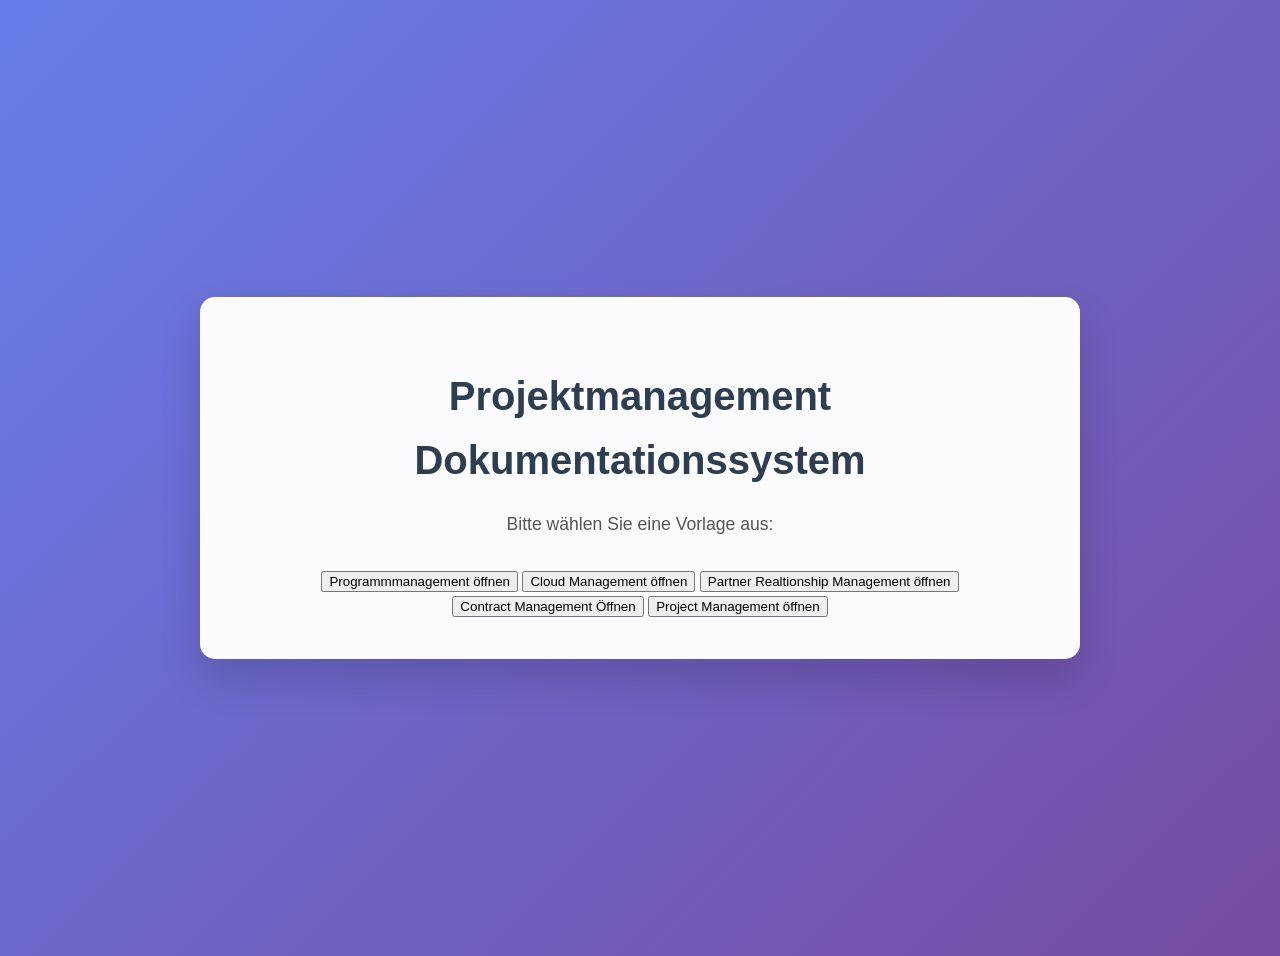
==== index.html @ 902c74c7 "adjusted indexpage" ====
<!DOCTYPE html>
<html lang="de">
<head>
    <meta charset="UTF-8">
    <meta name="viewport" content="width=device-width, initial-scale=1.0">
    <title>Projektmanagement Hauptmenü</title>
    <link rel="stylesheet" href="index-styles.css">
</head>
<body>
    <div class="container">
        <div class="header">
            <h1>Projektmanagement Dokumentationssystem</h1>
            <p>Bitte wählen Sie eine Vorlage aus:</p>
        </div>

        <div class="form-selection-buttons">
                <button class="btn btn-primary" onclick="openProgrammmanagement()">Programmmanagement öffnen</button>
                <button class="btn btn-secondary" onclick="openCloudManagement()">Cloud Management öffnen</button>
                <button class="btn btn-secondary" onclick="openPartnerRealtionshipManagement()">Partner Realtionship Management öffnen</button>
                <button class="btn btn-secondary" onclick="openContractManagement()">Contract Management Öffnen</button>
                <button class="btn btn-secondary" onclick="openProjectManagement()">Project Management öffnen</button>
            </div>

        </div>
</body>
<script>
  function openProgrammmanagement() {
      window.location.href = "programmManagement.html";
  }
  function openCloudManagement() {
      window.location.href = "cloudManagement.html";
  }

  function openPartnerRealtionshipManagement() {
      window.location.href = "partnerRealationshipManagement.html";
  }
  function openContractManagement() {
      window.location.href = "contractManagement.html";
  }
  function openProjectManagement() {
      window.location.href = "projectManagement.html";
  }

</script>

</html>
---- index-styles.css ----
/* General Styles (from previous index-styles.css, potentially modified) */
body {
    display: flex;
    align-items: center;
    justify-content: center;
    font-family: "Segoe UI", Tahoma, Geneva, Verdana, sans-serif;
    background: linear-gradient(135deg, #667eea 0%, #764ba2 100%);
    min-height: 100vh;
    padding: 20px;
    line-height: 1.6; /* Added from HTML style */
    color: #333; /* Added from HTML style */
}

.container {
    max-width: 800px; /* Specific to index.html, adjusted from 600px */
    width: 100%; /* Added from HTML style */
    margin: 0 auto; /* Added from HTML style */
    background: rgba(255, 255, 255, 0.98); /* Added from HTML style */
    backdrop-filter: blur(10px); /* Added from HTML style */
    border-radius: 15px; /* Added from HTML style */
    box-shadow: 0 20px 40px rgba(0, 0, 0, 0.15); /* Added from HTML style */
    overflow: hidden; /* Added from HTML style */
    padding: 40px; /* Added from HTML style */
    text-align: center; /* Added from HTML style */
}

/* Original auth-section and upload-section styles (kept for reference, not used by new HTML) */
.auth-section {
    margin-bottom: 40px;
    text-align: center;
}

.auth-section h2 {
    color: #1e293b;
    font-size: 1.8rem;
    margin-bottom: 20px;
    padding-bottom: 10px;
    border-bottom: 2px solid #e2e8f0;
}

.auth-buttons {
    display: flex;
    gap: 15px;
    justify-content: center;
    flex-wrap: wrap;
    margin-bottom: 30px;
}

.form-group input[type="file"] {
    width: 100%;
    padding: 12px;
    border: 2px dashed #e5e7eb;
    border-radius: 8px;
    font-size: 1rem;
    background: #f9fafb;
    transition: all 0.3s ease;
}

.form-group input[type="file"]:hover {
    border-color: #4f46e5;
    background: #f0f9ff;
}

.upload-section {
    margin-bottom: 30px;
}

.upload-section h3 {
    color: #334155;
    font-size: 1.3rem;
    margin-bottom: 20px;
}

.upload-form {
    display: flex;
    flex-direction: column;
    gap: 20px;
}

.result {
    background: #f8fafc;
    border: 1px solid #e2e8f0;
    border-radius: 8px;
    padding: 20px;
    margin-top: 20px;
    min-height: 60px;
    font-family: "Courier New", monospace;
    font-size: 0.9rem;
    color: #334155;
    white-space: pre-wrap;
    word-break: break-all;
    overflow-x: auto;
}

/* New styles moved from HTML <style> block */
.header {
    margin-bottom: 30px;
}

.header h1 {
    font-size: 2.5em;
    color: #2c3e50;
    margin-bottom: 10px;
}

.header p {
    font-size: 1.1em;
    color: #555;
}

.button-grid {
    display: grid;
    grid-template-columns: repeat(auto-fit, minmax(220px, 1fr));
    gap: 20px;
    margin-top: 30px;
}

.menu-button {
    display: block;
    padding: 20px;
    background: linear-gradient(135deg, #3498db, #2980b9);
    color: white;
    text-decoration: none;
    border-radius: 10px;
    font-size: 1.2em;
    font-weight: 600;
    transition: all 0.3s ease;
    box-shadow: 0 4px 10px rgba(0, 0, 0, 0.1);
}

.menu-button:hover {
    transform: translateY(-5px);
    box-shadow: 0 8px 20px rgba(0, 0, 0, 0.2);
    background: linear-gradient(135deg, #2980b9, #3498db);
}

/* Responsive adjustments */
@media (max-width: 600px) {
    .container {
        padding: 20px;
    }
    .header h1 {
        font-size: 2em;
    }
    .menu-button {
        font-size: 1em;
    }
}
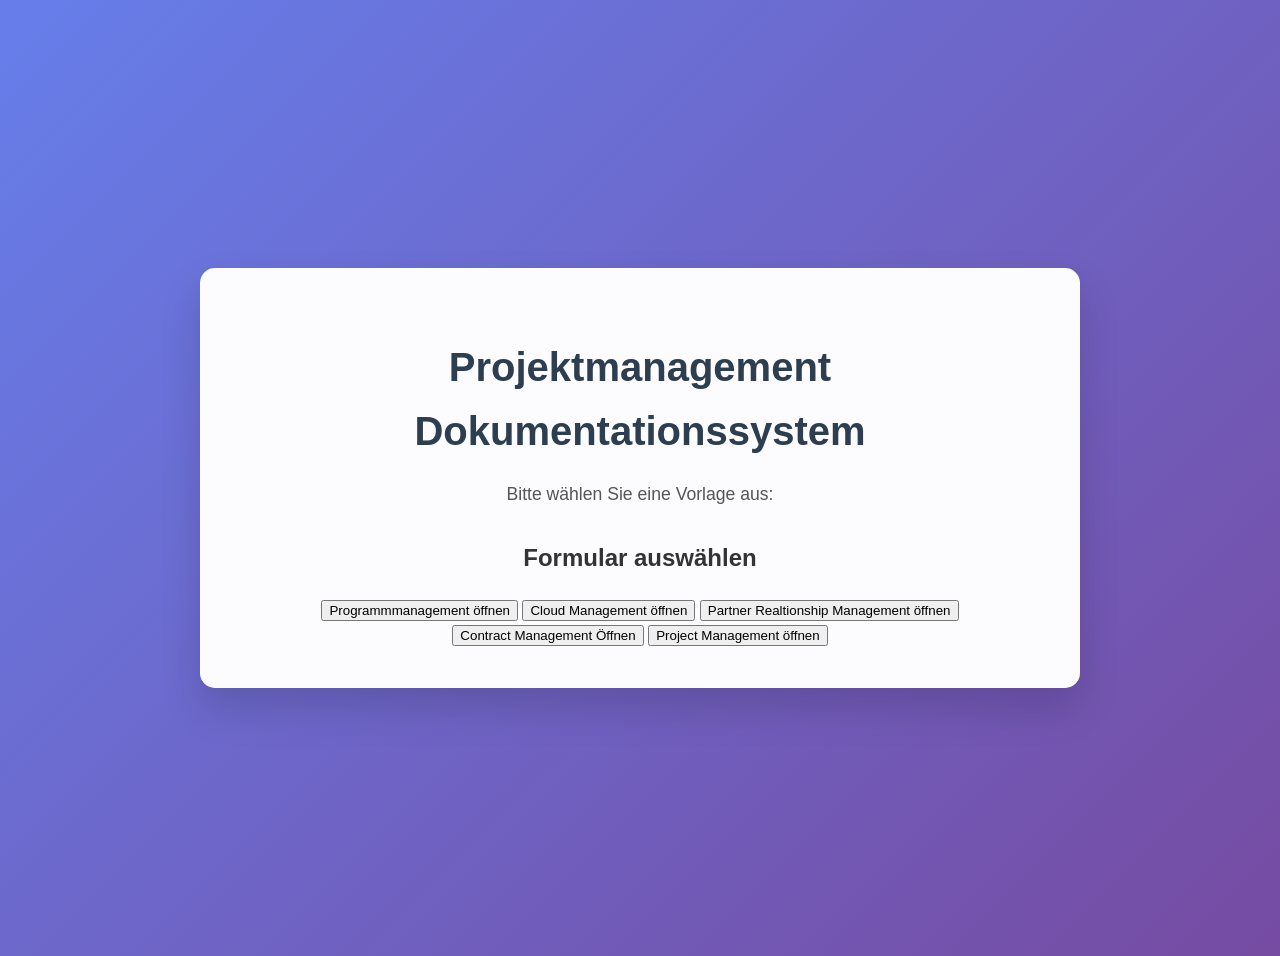
==== commit c72dd9da: "e" ====
--- a/index.html
+++ b/index.html
@@ -13,14 +13,16 @@
             <p>Bitte wählen Sie eine Vorlage aus:</p>
         </div>
 
-        <div class="form-selection-buttons">
+       <div id="formSelectionSection" class="form-selection-section">
+            <h2>Formular auswählen</h2>
+            <p id="selectionMessage"></p>
+            <div class="form-selection-buttons">
                 <button class="btn btn-primary" onclick="openProgrammmanagement()">Programmmanagement öffnen</button>
                 <button class="btn btn-secondary" onclick="openCloudManagement()">Cloud Management öffnen</button>
                 <button class="btn btn-secondary" onclick="openPartnerRealtionshipManagement()">Partner Realtionship Management öffnen</button>
                 <button class="btn btn-secondary" onclick="openContractManagement()">Contract Management Öffnen</button>
                 <button class="btn btn-secondary" onclick="openProjectManagement()">Project Management öffnen</button>
             </div>
-
         </div>
 </body>
 <script>
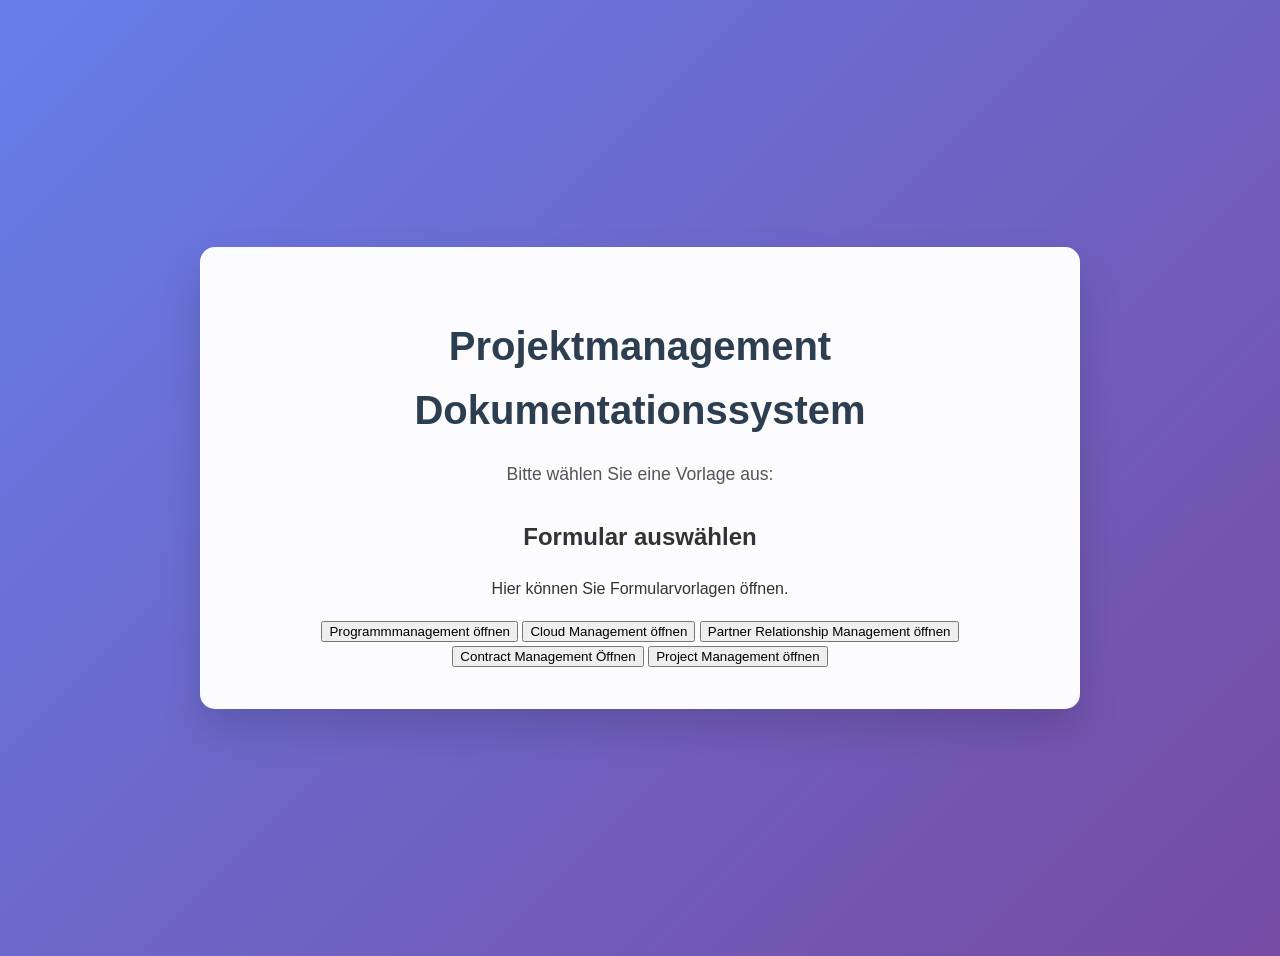
==== commit db4ed171: "perheps a fix" ====
--- a/index.html
+++ b/index.html
@@ -1,10 +1,10 @@
 <!DOCTYPE html>
 <html lang="de">
 <head>
-    <meta charset="UTF-8">
-    <meta name="viewport" content="width=device-width, initial-scale=1.0">
+    <meta charset="UTF-8" />
+    <meta name="viewport" content="width=device-width, initial-scale=1.0" />
     <title>Projektmanagement Hauptmenü</title>
-    <link rel="stylesheet" href="index-styles.css">
+    <link rel="stylesheet" href="index-styles.css" />
 </head>
 <body>
     <div class="container">
@@ -13,36 +13,36 @@
             <p>Bitte wählen Sie eine Vorlage aus:</p>
         </div>
 
-       <div id="formSelectionSection" class="form-selection-section">
+        <div id="formSelectionSection" class="form-selection-section">
             <h2>Formular auswählen</h2>
-            <p id="selectionMessage"></p>
+            <p id="selectionMessage">Hier können Sie Formularvorlagen öffnen.</p>
             <div class="form-selection-buttons">
                 <button class="btn btn-primary" onclick="openProgrammmanagement()">Programmmanagement öffnen</button>
                 <button class="btn btn-secondary" onclick="openCloudManagement()">Cloud Management öffnen</button>
-                <button class="btn btn-secondary" onclick="openPartnerRealtionshipManagement()">Partner Realtionship Management öffnen</button>
+                <button class="btn btn-secondary" onclick="openPartnerRealtionshipManagement()">Partner Relationship Management öffnen</button>
                 <button class="btn btn-secondary" onclick="openContractManagement()">Contract Management Öffnen</button>
                 <button class="btn btn-secondary" onclick="openProjectManagement()">Project Management öffnen</button>
             </div>
         </div>
+    </div>
+
+    <script>
+        // --- Navigation Functions with your specified links ---
+        function openProgrammmanagement() {
+            window.location.href = "programmManagement.html";
+        }
+        function openCloudManagement() {
+            window.location.href = "cloudManagement.html";
+        }
+        function openPartnerRealtionshipManagement() {
+            window.location.href = "partnerRealationshipManagement.html";
+        }
+        function openContractManagement() {
+            window.location.href = "contractManagement.html";
+        }
+        function openProjectManagement() {
+            window.location.href = "projectManagement.html";
+        }
+    </script>
 </body>
-<script>
-  function openProgrammmanagement() {
-      window.location.href = "programmManagement.html";
-  }
-  function openCloudManagement() {
-      window.location.href = "cloudManagement.html";
-  }
-
-  function openPartnerRealtionshipManagement() {
-      window.location.href = "partnerRealationshipManagement.html";
-  }
-  function openContractManagement() {
-      window.location.href = "contractManagement.html";
-  }
-  function openProjectManagement() {
-      window.location.href = "projectManagement.html";
-  }
-
-</script>
-
 </html>
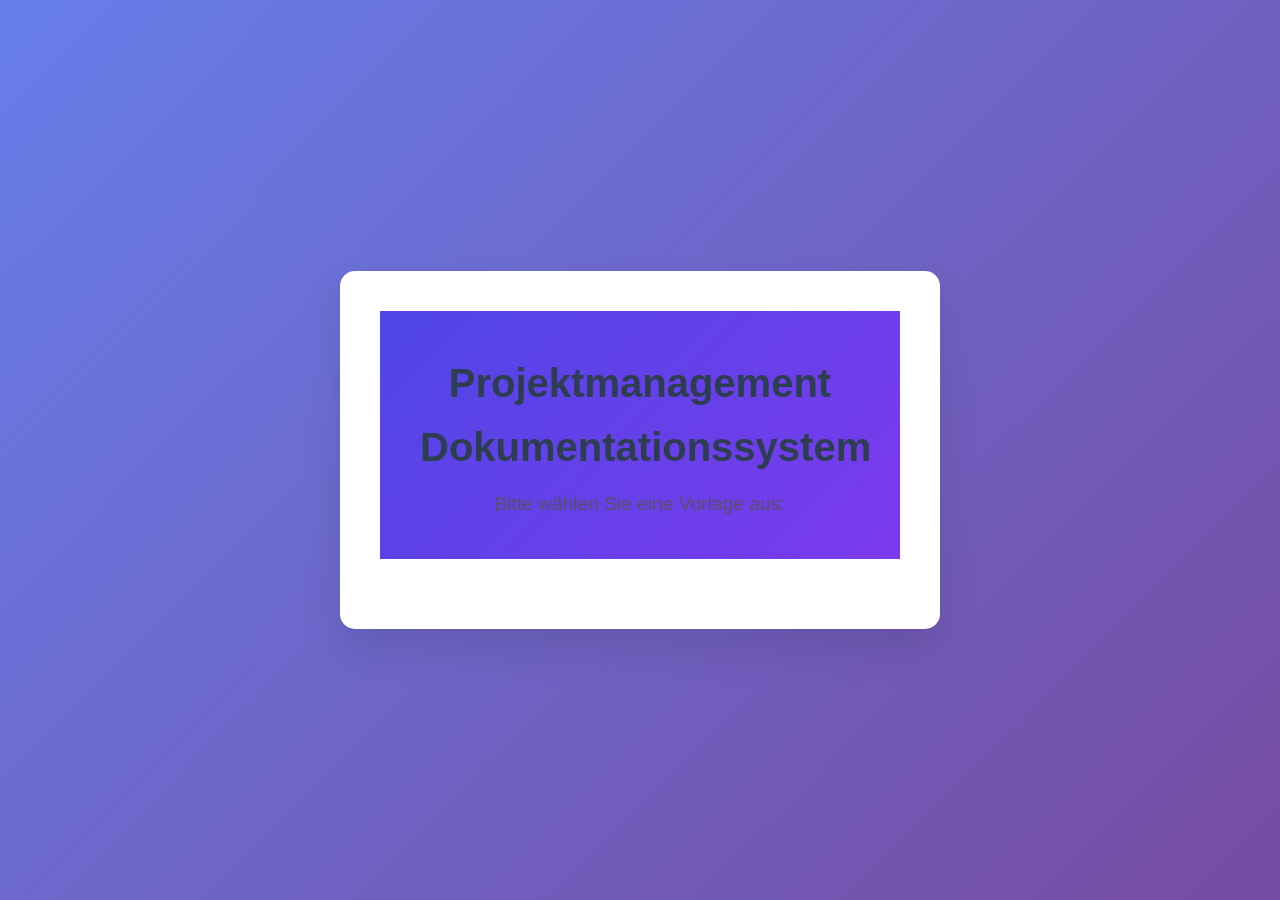
==== commit 43efef51: "reverted auslagerung into css of index.html" ====
--- a/index.html
+++ b/index.html
@@ -5,6 +5,255 @@
     <meta name="viewport" content="width=device-width, initial-scale=1.0" />
     <title>Projektmanagement Hauptmenü</title>
     <link rel="stylesheet" href="index-styles.css" />
+    <style>
+      * {
+        margin: 0;
+        padding: 0;
+        box-sizing: border-box;
+      }
+
+      body {
+        font-family: "Segoe UI", Tahoma, Geneva, Verdana, sans-serif;
+        background: linear-gradient(135deg, #667eea 0%, #764ba2 100%);
+        min-height: 100vh;
+        padding: 20px;
+        display: flex;
+        align-items: center;
+        justify-content: center;
+      }
+
+      .container {
+        max-width: 600px;
+        width: 100%;
+        background: white;
+        border-radius: 15px;
+        box-shadow: 0 20px 40px rgba(0, 0, 0, 0.1);
+        overflow: hidden;
+      }
+
+      .header {
+        background: linear-gradient(135deg, #4f46e5 0%, #7c3aed 100%);
+        color: white;
+        padding: 40px;
+        text-align: center;
+      }
+
+      .header h1 {
+        font-size: 2.5rem;
+        margin-bottom: 10px;
+        font-weight: 700;
+      }
+
+      .header p {
+        font-size: 1.2rem;
+        opacity: 0.9;
+      }
+
+      .content {
+        padding: 40px;
+      }
+
+      .auth-section {
+        margin-bottom: 40px;
+        text-align: center;
+      }
+
+      .auth-section h2 {
+        color: #1e293b;
+        font-size: 1.8rem;
+        margin-bottom: 20px;
+        padding-bottom: 10px;
+        border-bottom: 2px solid #e2e8f0;
+      }
+
+      .auth-buttons {
+        display: flex;
+        gap: 15px;
+        justify-content: center;
+        flex-wrap: wrap;
+        margin-bottom: 30px;
+      }
+
+      .btn {
+        padding: 12px 24px;
+        border: none;
+        border-radius: 8px;
+        font-size: 1rem;
+        font-weight: 600;
+        cursor: pointer;
+        transition: all 0.3s ease;
+        text-decoration: none;
+        display: inline-block;
+      }
+
+      .btn-primary {
+        background: #4f46e5;
+        color: white;
+      }
+
+      .btn-primary:hover {
+        background: #4338ca;
+        transform: translateY(-1px);
+      }
+
+      .btn-secondary {
+        background: #6b7280;
+        color: white;
+      }
+
+      .btn-secondary:hover {
+        background: #4b5563;
+        transform: translateY(-1px);
+      }
+
+      .btn-success {
+        background: #10b981;
+        color: white;
+      }
+
+      .btn-success:hover {
+        background: #059669;
+        transform: translateY(-1px);
+      }
+
+      .upload-section {
+        margin-bottom: 30px;
+      }
+
+      .upload-section h3 {
+        color: #334155;
+        font-size: 1.3rem;
+        margin-bottom: 20px;
+      }
+
+      .form-group {
+        margin-bottom: 20px;
+      }
+
+      .form-group label {
+        display: block;
+        font-weight: 600;
+        color: #374151;
+        margin-bottom: 8px;
+      }
+
+      .form-group input[type="file"] {
+        width: 100%;
+        padding: 12px;
+        border: 2px dashed #e5e7eb;
+        border-radius: 8px;
+        font-size: 1rem;
+        background: #f9fafb;
+        transition: all 0.3s ease;
+      }
+
+      .form-group input[type="file"]:hover {
+        border-color: #4f46e5;
+        background: #f0f9ff;
+      }
+
+      .upload-form {
+        display: flex;
+        flex-direction: column;
+        gap: 20px;
+      }
+
+      .result {
+        background: #f8fafc;
+        border: 1px solid #e2e8f0;
+        border-radius: 8px;
+        padding: 20px;
+        margin-top: 20px;
+        min-height: 60px;
+        font-family: "Courier New", monospace;
+        font-size: 0.9rem;
+        color: #374151;
+      }
+
+      .status-indicator {
+        display: inline-block;
+        padding: 6px 12px;
+        border-radius: 20px;
+        font-size: 0.875rem;
+        font-weight: 600;
+        margin-bottom: 15px;
+      }
+
+      .status-logged-out {
+        background: #fed7d7;
+        color: #dc2626;
+      }
+
+      .status-logged-in {
+        background: #dcfce7;
+        color: #16a34a;
+      }
+
+      .divider {
+        text-align: center;
+        margin: 30px 0;
+        position: relative;
+        color: #6b7280;
+      }
+
+      .divider::before {
+        content: "";
+        position: absolute;
+        top: 50%;
+        left: 0;
+        right: 0;
+        height: 1px;
+        background: #e5e7eb;
+      }
+
+      .divider span {
+        background: white;
+        padding: 0 20px;
+        position: relative;
+      }
+
+      .highlight-box {
+        background: linear-gradient(135deg, #f0f9ff 0%, #e0f2fe 100%);
+        border-left: 4px solid #0ea5e9;
+        padding: 20px;
+        margin: 20px 0;
+        border-radius: 8px;
+      }
+
+      .form-selection-section {
+        display: none; /* Hidden by default */
+        text-align: center;
+      }
+
+      .form-selection-section .form-selection-buttons {
+        display: flex;
+        gap: 15px;
+        justify-content: center;
+        flex-wrap: wrap;
+        margin-top: 20px;
+      }
+
+      @media (max-width: 768px) {
+        .content {
+          padding: 20px;
+        }
+
+        .auth-buttons {
+          flex-direction: column;
+          align-items: center;
+        }
+
+        .btn {
+          width: 100%;
+          max-width: 300px;
+        }
+
+        .form-selection-section .form-selection-buttons {
+          flex-direction: column;
+          align-items: center;
+        }
+      }
+    </style>
 </head>
 <body>
     <div class="container">
--- a/index-styles.css
+++ b/index-styles.css
@@ -1,4 +1,4 @@
-/* General Styles (from previous index-styles.css, potentially modified) */
+/* General Styles */
 body {
     display: flex;
     align-items: center;
@@ -7,92 +7,24 @@
     background: linear-gradient(135deg, #667eea 0%, #764ba2 100%);
     min-height: 100vh;
     padding: 20px;
-    line-height: 1.6; /* Added from HTML style */
-    color: #333; /* Added from HTML style */
+    line-height: 1.6;
+    color: #333;
 }
 
 .container {
-    max-width: 800px; /* Specific to index.html, adjusted from 600px */
-    width: 100%; /* Added from HTML style */
-    margin: 0 auto; /* Added from HTML style */
-    background: rgba(255, 255, 255, 0.98); /* Added from HTML style */
-    backdrop-filter: blur(10px); /* Added from HTML style */
-    border-radius: 15px; /* Added from HTML style */
-    box-shadow: 0 20px 40px rgba(0, 0, 0, 0.15); /* Added from HTML style */
-    overflow: hidden; /* Added from HTML style */
-    padding: 40px; /* Added from HTML style */
-    text-align: center; /* Added from HTML style */
-}
-
-/* Original auth-section and upload-section styles (kept for reference, not used by new HTML) */
-.auth-section {
-    margin-bottom: 40px;
+    max-width: 800px;
+    width: 100%;
+    margin: 0 auto;
+    background: rgba(255, 255, 255, 0.98);
+    backdrop-filter: blur(10px);
+    border-radius: 15px;
+    box-shadow: 0 20px 40px rgba(0, 0, 0, 0.15);
+    overflow: hidden;
+    padding: 40px;
     text-align: center;
 }
 
-.auth-section h2 {
-    color: #1e293b;
-    font-size: 1.8rem;
-    margin-bottom: 20px;
-    padding-bottom: 10px;
-    border-bottom: 2px solid #e2e8f0;
-}
-
-.auth-buttons {
-    display: flex;
-    gap: 15px;
-    justify-content: center;
-    flex-wrap: wrap;
-    margin-bottom: 30px;
-}
-
-.form-group input[type="file"] {
-    width: 100%;
-    padding: 12px;
-    border: 2px dashed #e5e7eb;
-    border-radius: 8px;
-    font-size: 1rem;
-    background: #f9fafb;
-    transition: all 0.3s ease;
-}
-
-.form-group input[type="file"]:hover {
-    border-color: #4f46e5;
-    background: #f0f9ff;
-}
-
-.upload-section {
-    margin-bottom: 30px;
-}
-
-.upload-section h3 {
-    color: #334155;
-    font-size: 1.3rem;
-    margin-bottom: 20px;
-}
-
-.upload-form {
-    display: flex;
-    flex-direction: column;
-    gap: 20px;
-}
-
-.result {
-    background: #f8fafc;
-    border: 1px solid #e2e8f0;
-    border-radius: 8px;
-    padding: 20px;
-    margin-top: 20px;
-    min-height: 60px;
-    font-family: "Courier New", monospace;
-    font-size: 0.9rem;
-    color: #334155;
-    white-space: pre-wrap;
-    word-break: break-all;
-    overflow-x: auto;
-}
-
-/* New styles moved from HTML <style> block */
+/* Header Styles */
 .header {
     margin-bottom: 30px;
 }
@@ -108,41 +40,72 @@
     color: #555;
 }
 
-.button-grid {
-    display: grid;
-    grid-template-columns: repeat(auto-fit, minmax(220px, 1fr));
-    gap: 20px;
+/* Form Selection Section Styles */
+.form-selection-section {
+    background: #f9f9f9;
+    padding: 30px;
+    border-radius: 10px;
+    box-shadow: inset 0 0 10px rgba(0,0,0,0.05);
     margin-top: 30px;
 }
 
-.menu-button {
-    display: block;
-    padding: 20px;
-    background: linear-gradient(135deg, #3498db, #2980b9);
-    color: white;
-    text-decoration: none;
-    border-radius: 10px;
-    font-size: 1.2em;
-    font-weight: 600;
-    transition: all 0.3s ease;
-    box-shadow: 0 4px 10px rgba(0, 0, 0, 0.1);
+.form-selection-section h2 {
+    color: #4f46e5;
+    margin-bottom: 20px;
+    font-size: 2em;
 }
 
-.menu-button:hover {
-    transform: translateY(-5px);
-    box-shadow: 0 8px 20px rgba(0, 0, 0, 0.2);
-    background: linear-gradient(135deg, #2980b9, #3498db);
+.form-selection-buttons {
+    display: flex;
+    flex-wrap: wrap;
+    gap: 15px;
+    justify-content: center;
+    margin-top: 20px;
 }
 
-/* Responsive adjustments */
-@media (max-width: 600px) {
-    .container {
-        padding: 20px;
-    }
-    .header h1 {
-        font-size: 2em;
-    }
-    .menu-button {
-        font-size: 1em;
-    }
+/* Button Styles */
+.btn {
+    display: inline-block;
+    padding: 12px 25px;
+    font-size: 1rem;
+    font-weight: bold;
+    text-align: center;
+    text-decoration: none;
+    border-radius: 8px;
+    cursor: pointer;
+    transition: all 0.3s ease;
+    border: none; /* Ensure no default border */
+}
+
+.btn-primary {
+    background: linear-gradient(45deg, #4f46e5 0%, #7c3aed 100%);
+    color: white;
+    box-shadow: 0 4px 15px rgba(79, 70, 229, 0.3);
+}
+
+.btn-primary:hover {
+    background: linear-gradient(45deg, #4338ca 0%, #6d28d9 100%);
+    box-shadow: 0 6px 20px rgba(67, 56, 202, 0.4);
+    transform: translateY(-2px);
+}
+
+.btn-secondary {
+    background-color: #e2e8f0;
+    color: #475569;
+    box-shadow: 0 4px 10px rgba(0, 0, 0, 0.08);
+}
+
+.btn-secondary:hover {
+    background-color: #cbd5e1;
+    color: #334155;
+    box-shadow: 0 6px 15px rgba(0, 0, 0, 0.12);
+    transform: translateY(-2px);
+}
+
+/* Divider Style */
+.section-divider {
+    border: 0;
+    height: 1px;
+    background-image: linear-gradient(to right, rgba(0, 0, 0, 0), rgba(0, 0, 0, 0.15), rgba(0, 0, 0, 0));
+    margin: 40px 0;
 }
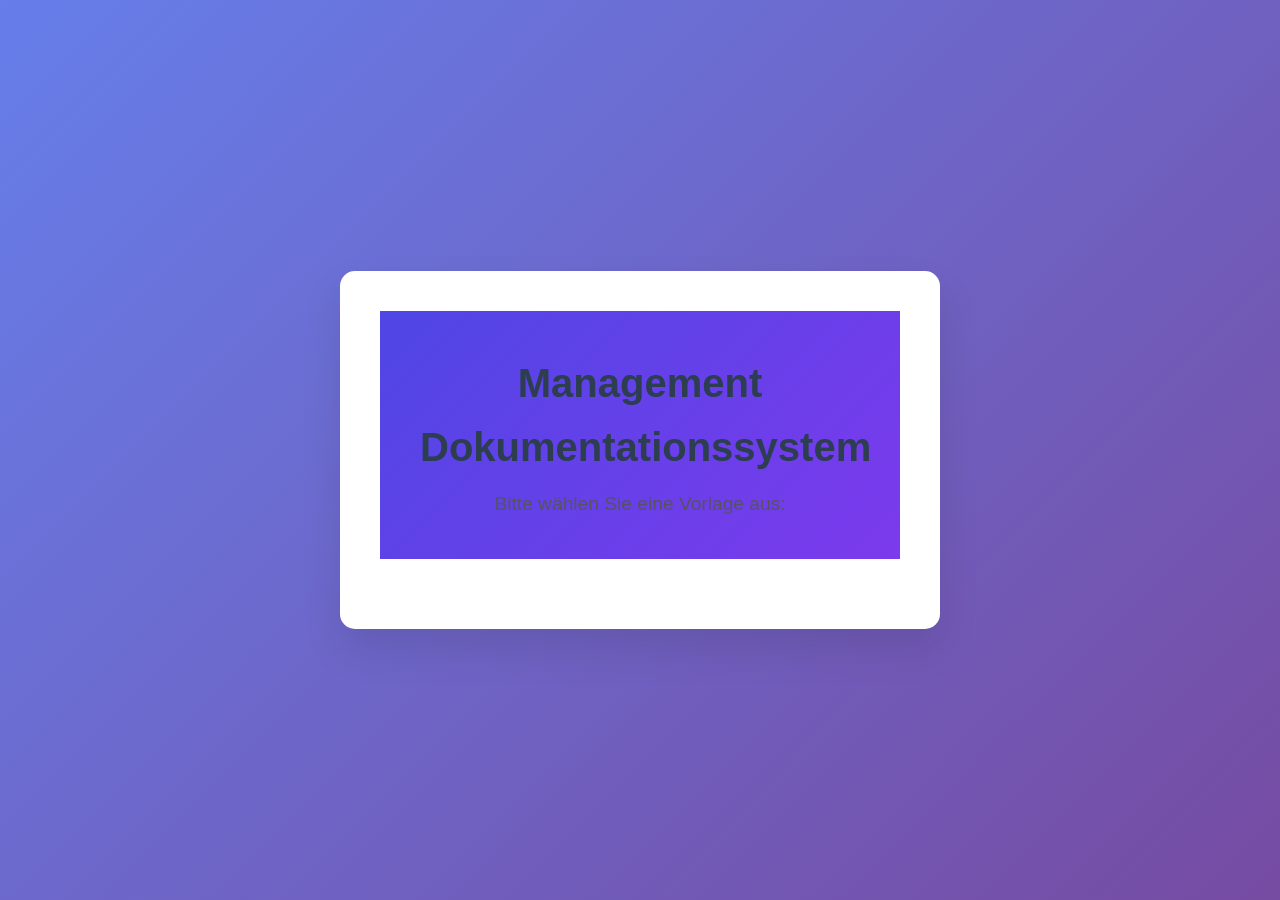
==== commit 5be902ed: "Überschrift anpasssung" ====
--- a/index.html
+++ b/index.html
@@ -258,7 +258,7 @@
 <body>
     <div class="container">
         <div class="header">
-            <h1>Projektmanagement Dokumentationssystem</h1>
+            <h1>Management Dokumentationssystem</h1>
             <p>Bitte wählen Sie eine Vorlage aus:</p>
         </div>
 
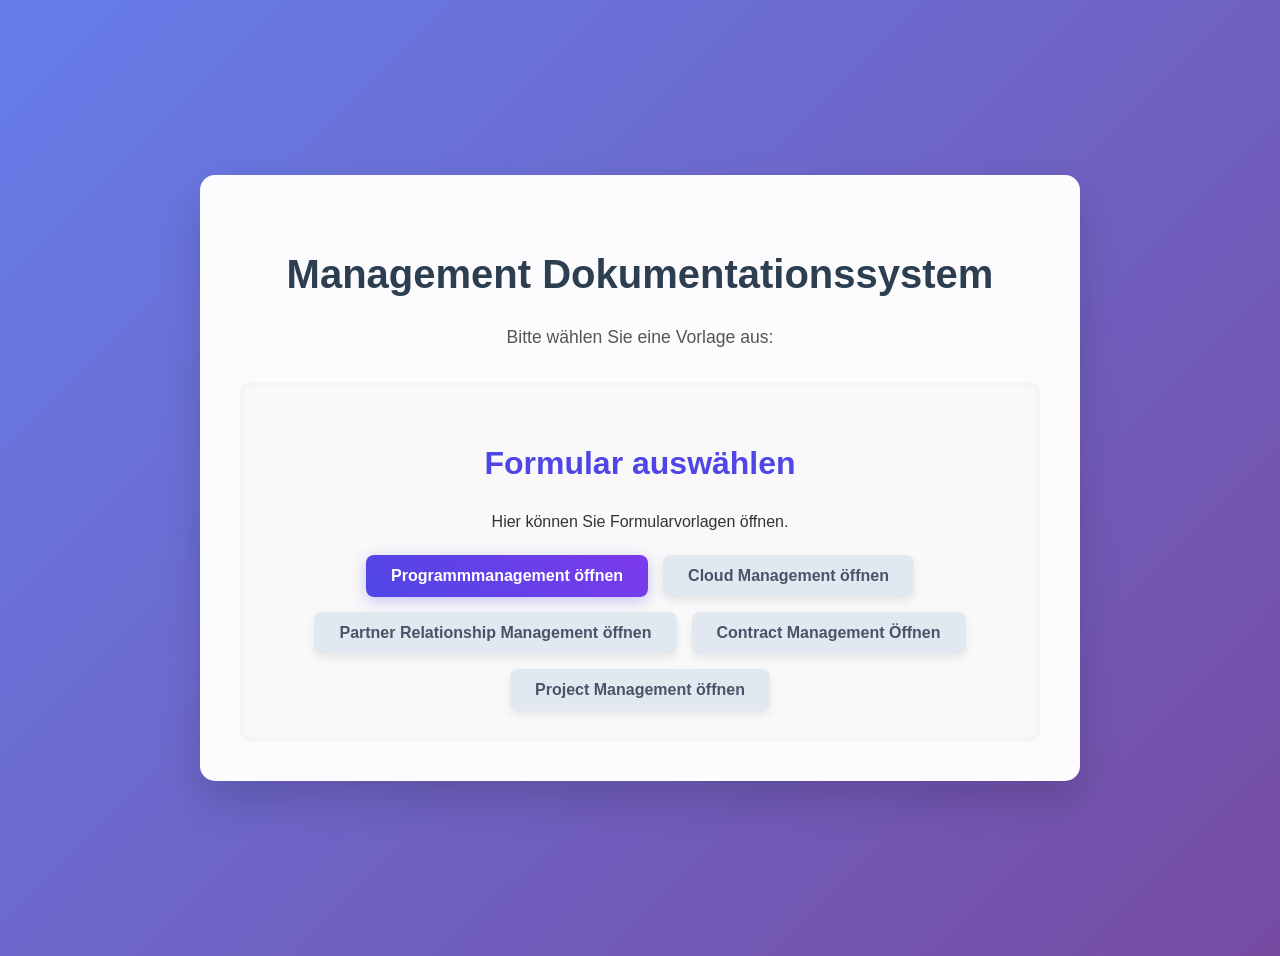
==== commit 1a3741b8: "test" ====
--- a/index.html
+++ b/index.html
@@ -5,255 +5,6 @@
     <meta name="viewport" content="width=device-width, initial-scale=1.0" />
     <title>Projektmanagement Hauptmenü</title>
     <link rel="stylesheet" href="index-styles.css" />
-    <style>
-      * {
-        margin: 0;
-        padding: 0;
-        box-sizing: border-box;
-      }
-
-      body {
-        font-family: "Segoe UI", Tahoma, Geneva, Verdana, sans-serif;
-        background: linear-gradient(135deg, #667eea 0%, #764ba2 100%);
-        min-height: 100vh;
-        padding: 20px;
-        display: flex;
-        align-items: center;
-        justify-content: center;
-      }
-
-      .container {
-        max-width: 600px;
-        width: 100%;
-        background: white;
-        border-radius: 15px;
-        box-shadow: 0 20px 40px rgba(0, 0, 0, 0.1);
-        overflow: hidden;
-      }
-
-      .header {
-        background: linear-gradient(135deg, #4f46e5 0%, #7c3aed 100%);
-        color: white;
-        padding: 40px;
-        text-align: center;
-      }
-
-      .header h1 {
-        font-size: 2.5rem;
-        margin-bottom: 10px;
-        font-weight: 700;
-      }
-
-      .header p {
-        font-size: 1.2rem;
-        opacity: 0.9;
-      }
-
-      .content {
-        padding: 40px;
-      }
-
-      .auth-section {
-        margin-bottom: 40px;
-        text-align: center;
-      }
-
-      .auth-section h2 {
-        color: #1e293b;
-        font-size: 1.8rem;
-        margin-bottom: 20px;
-        padding-bottom: 10px;
-        border-bottom: 2px solid #e2e8f0;
-      }
-
-      .auth-buttons {
-        display: flex;
-        gap: 15px;
-        justify-content: center;
-        flex-wrap: wrap;
-        margin-bottom: 30px;
-      }
-
-      .btn {
-        padding: 12px 24px;
-        border: none;
-        border-radius: 8px;
-        font-size: 1rem;
-        font-weight: 600;
-        cursor: pointer;
-        transition: all 0.3s ease;
-        text-decoration: none;
-        display: inline-block;
-      }
-
-      .btn-primary {
-        background: #4f46e5;
-        color: white;
-      }
-
-      .btn-primary:hover {
-        background: #4338ca;
-        transform: translateY(-1px);
-      }
-
-      .btn-secondary {
-        background: #6b7280;
-        color: white;
-      }
-
-      .btn-secondary:hover {
-        background: #4b5563;
-        transform: translateY(-1px);
-      }
-
-      .btn-success {
-        background: #10b981;
-        color: white;
-      }
-
-      .btn-success:hover {
-        background: #059669;
-        transform: translateY(-1px);
-      }
-
-      .upload-section {
-        margin-bottom: 30px;
-      }
-
-      .upload-section h3 {
-        color: #334155;
-        font-size: 1.3rem;
-        margin-bottom: 20px;
-      }
-
-      .form-group {
-        margin-bottom: 20px;
-      }
-
-      .form-group label {
-        display: block;
-        font-weight: 600;
-        color: #374151;
-        margin-bottom: 8px;
-      }
-
-      .form-group input[type="file"] {
-        width: 100%;
-        padding: 12px;
-        border: 2px dashed #e5e7eb;
-        border-radius: 8px;
-        font-size: 1rem;
-        background: #f9fafb;
-        transition: all 0.3s ease;
-      }
-
-      .form-group input[type="file"]:hover {
-        border-color: #4f46e5;
-        background: #f0f9ff;
-      }
-
-      .upload-form {
-        display: flex;
-        flex-direction: column;
-        gap: 20px;
-      }
-
-      .result {
-        background: #f8fafc;
-        border: 1px solid #e2e8f0;
-        border-radius: 8px;
-        padding: 20px;
-        margin-top: 20px;
-        min-height: 60px;
-        font-family: "Courier New", monospace;
-        font-size: 0.9rem;
-        color: #374151;
-      }
-
-      .status-indicator {
-        display: inline-block;
-        padding: 6px 12px;
-        border-radius: 20px;
-        font-size: 0.875rem;
-        font-weight: 600;
-        margin-bottom: 15px;
-      }
-
-      .status-logged-out {
-        background: #fed7d7;
-        color: #dc2626;
-      }
-
-      .status-logged-in {
-        background: #dcfce7;
-        color: #16a34a;
-      }
-
-      .divider {
-        text-align: center;
-        margin: 30px 0;
-        position: relative;
-        color: #6b7280;
-      }
-
-      .divider::before {
-        content: "";
-        position: absolute;
-        top: 50%;
-        left: 0;
-        right: 0;
-        height: 1px;
-        background: #e5e7eb;
-      }
-
-      .divider span {
-        background: white;
-        padding: 0 20px;
-        position: relative;
-      }
-
-      .highlight-box {
-        background: linear-gradient(135deg, #f0f9ff 0%, #e0f2fe 100%);
-        border-left: 4px solid #0ea5e9;
-        padding: 20px;
-        margin: 20px 0;
-        border-radius: 8px;
-      }
-
-      .form-selection-section {
-        display: none; /* Hidden by default */
-        text-align: center;
-      }
-
-      .form-selection-section .form-selection-buttons {
-        display: flex;
-        gap: 15px;
-        justify-content: center;
-        flex-wrap: wrap;
-        margin-top: 20px;
-      }
-
-      @media (max-width: 768px) {
-        .content {
-          padding: 20px;
-        }
-
-        .auth-buttons {
-          flex-direction: column;
-          align-items: center;
-        }
-
-        .btn {
-          width: 100%;
-          max-width: 300px;
-        }
-
-        .form-selection-section .form-selection-buttons {
-          flex-direction: column;
-          align-items: center;
-        }
-      }
-    </style>
 </head>
 <body>
     <div class="container">
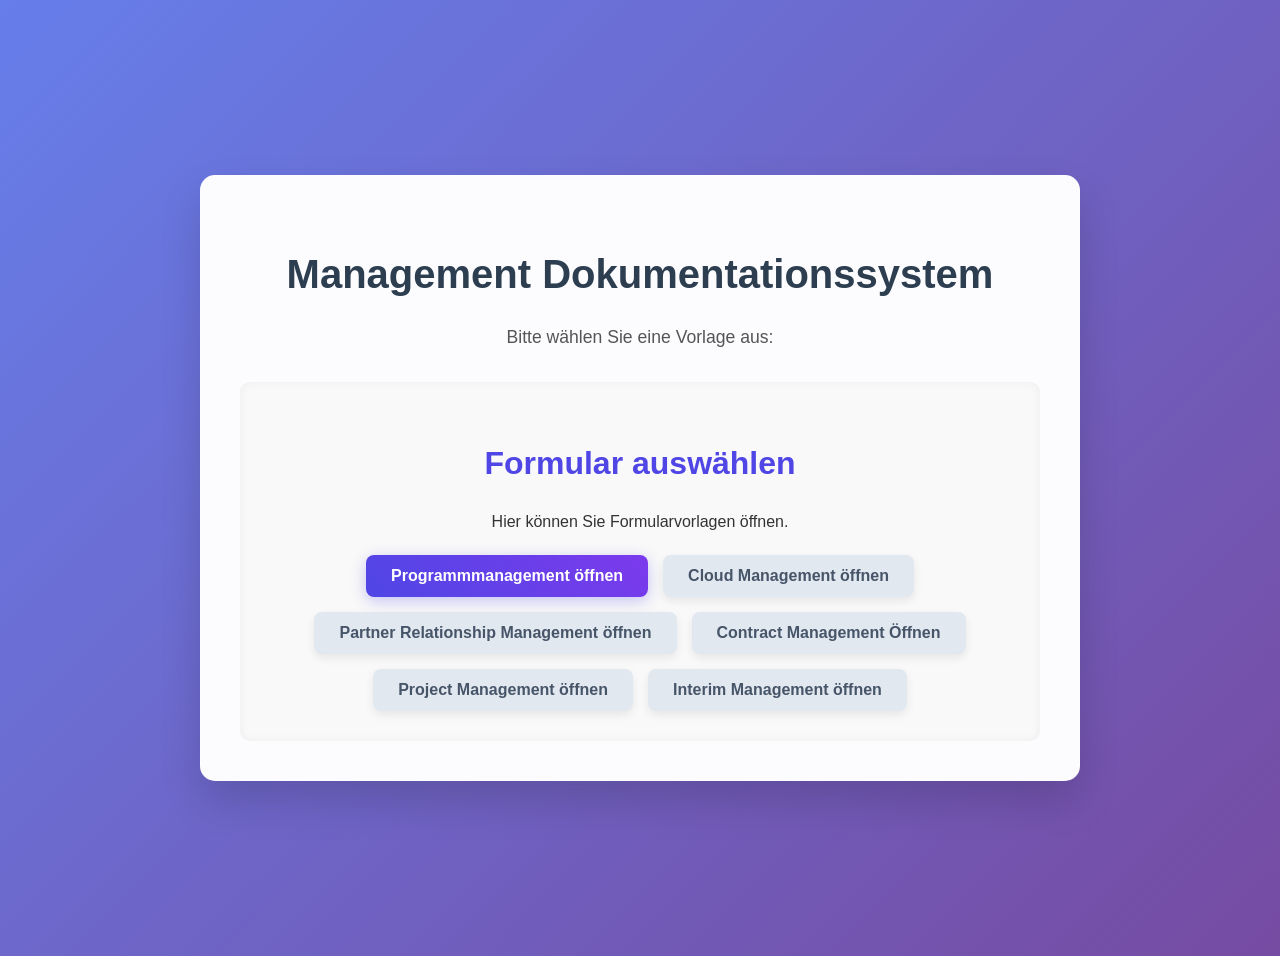
==== commit 7e3da74b: "test" ====
--- a/index.html
+++ b/index.html
@@ -22,6 +22,8 @@
                 <button class="btn btn-secondary" onclick="openPartnerRealtionshipManagement()">Partner Relationship Management öffnen</button>
                 <button class="btn btn-secondary" onclick="openContractManagement()">Contract Management Öffnen</button>
                 <button class="btn btn-secondary" onclick="openProjectManagement()">Project Management öffnen</button>
+                <button class="btn btn-secondary" onclick="openInterminManagement()">Interim Management öffnen</button>
+
             </div>
         </div>
     </div>
@@ -43,6 +45,9 @@
         function openProjectManagement() {
             window.location.href = "projectManagement.html";
         }
+        function openInterminManagement() {
+            window.location.href = "interimManagement.html";
+        }
     </script>
 </body>
 </html>
